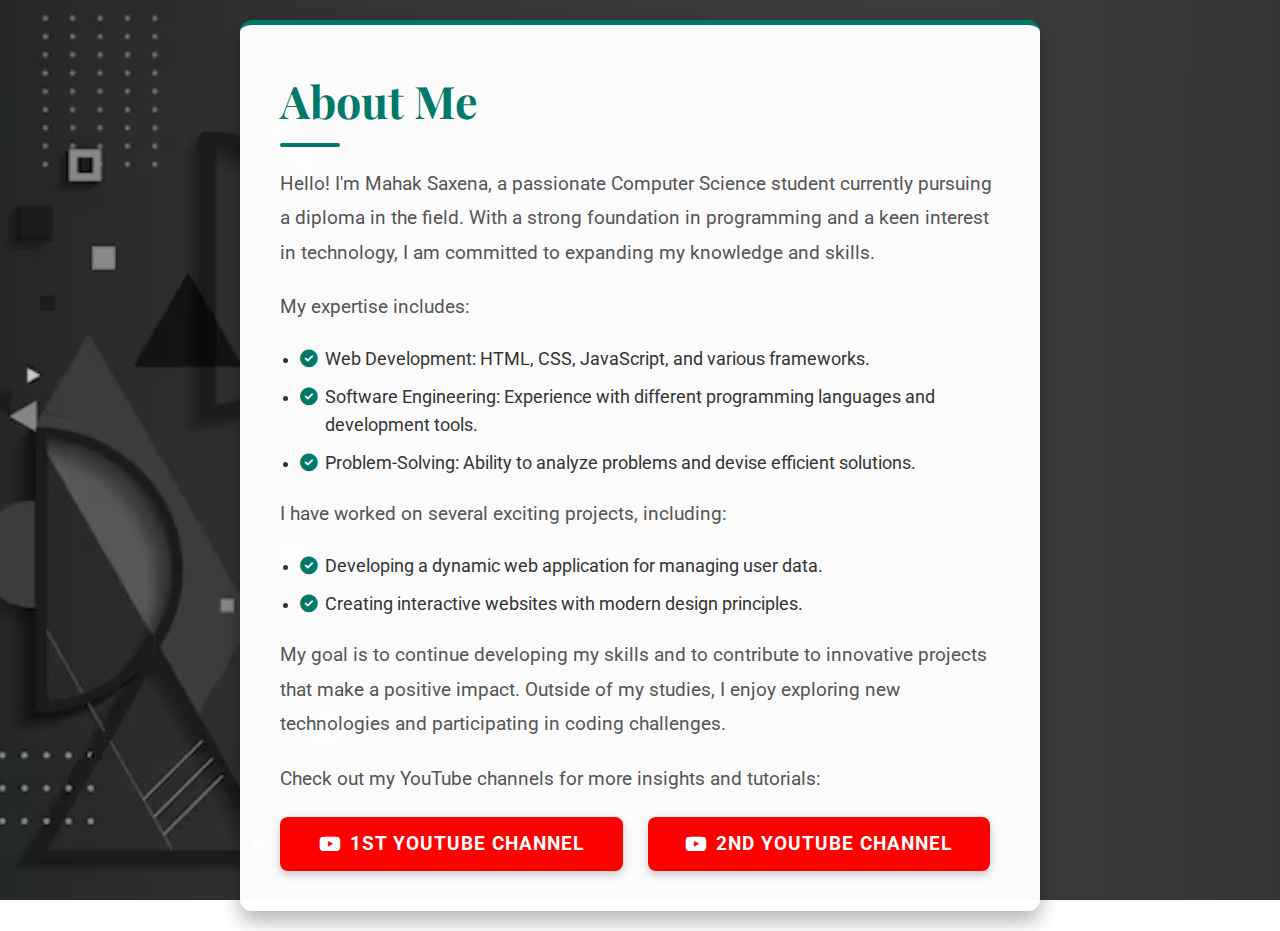
==== about.html @ f51001f7 "Add files via upload" ====
<!DOCTYPE html>
<html lang="en">
<head>
    <meta charset="UTF-8">
    <meta name="viewport" content="width=device-width, initial-scale=1.0">
    <title>Mahak Saxena | About Me</title>
    <link href="https://fonts.googleapis.com/css2?family=Playfair+Display:wght@400;700&family=Roboto:wght@400;700&display=swap" rel="stylesheet">
    <link rel="stylesheet" href="https://cdnjs.cloudflare.com/ajax/libs/font-awesome/6.0.0-beta3/css/all.min.css">
    <style>
        /* Basic Reset */
        * {
            margin: 0;
            padding: 0;
            box-sizing: border-box;
        }

        /* Body Styling */
        body {
            font-family: 'Roboto', sans-serif;
            line-height: 1.6;
            color: #333;
            background: url('creative-geometric-design-space_53876-89787.avif') no-repeat center center fixed; /* Add your background image URL */
            background-size: cover;
            padding: 20px;
            background-attachment: fixed; /* Keeps background fixed on scroll */
        }

        /* About Me Section Styling */
        #about-me {
            background: rgba(255, 255, 255, 0.979); /* Slightly transparent white background */
            padding: 40px;
            border-radius: 12px;
            box-shadow: 0 10px 20px rgba(0, 0, 0, 0.3);
            max-width: 800px;
            margin: 0 auto;
            position: relative;
            overflow: hidden;
            animation: fadeInUp 1s ease-out forwards;
            border-top: 5px solid #00796b; /* Accent line */
        }

        /* Heading Styling */
        #about-me h2 {
            font-family: 'Playfair Display', serif;
            font-size: 2.8em;
            color: #00796b;
            margin-bottom: 20px;
            position: relative;
            padding-bottom: 10px;
            animation: fadeIn 1s ease-out;
        }

        #about-me h2::after {
            content: "";
            position: absolute;
            left: 0;
            bottom: 0;
            width: 60px;
            height: 4px;
            background: #00796b;
            border-radius: 2px;
        }

        /* Paragraph Styling */
        #about-me p {
            font-size: 1.2em;
            margin-bottom: 20px;
            line-height: 1.8;
            color: #555;
            animation: fadeIn 1s ease-out;
        }

        /* List Styling */
        #about-me ul {
            margin: 20px 0;
            padding-left: 20px;
        }

        #about-me ul li {
            margin-bottom: 10px;
            font-size: 1.1em;
            position: relative;
            padding-left: 25px;
            animation: fadeIn 1s ease-out;
        }

        #about-me ul li::before {
            content: "\f058";
            font-family: 'Font Awesome 6 Free';
            font-weight: 900;
            position: absolute;
            left: 0;
            top: 0;
            color: #00796b;
        }

        /* Button Styling */
        .btn {
            display: inline-block;
            padding: 12px 24px;
            font-size: 1.2em;
            color: #fff;
            background-color: #00796b;
            border: none;
            border-radius: 8px;
            text-decoration: none;
            transition: background-color 0.3s, transform 0.3s, box-shadow 0.3s;
            text-transform: uppercase;
            letter-spacing: 1px;
            text-align: center;
            box-shadow: 0 4px 8px rgba(0, 0, 0, 0.2);
            margin-right: 10px; /* Spacing between buttons */
            position: relative;
            overflow: hidden;
        }

        .btn::after {
            content: "";
            position: absolute;
            top: 0;
            left: 0;
            width: 100%;
            height: 100%;
            background: rgba(255, 255, 255, 0.2);
            transform: scaleX(0);
            transform-origin: left;
            transition: transform 0.4s ease;
            z-index: 1;
        }

        .btn:hover::after {
            transform: scaleX(1);
        }

        .btn:hover {
            background-color: #004d40;
            transform: scale(1.05);
            box-shadow: 0 8px 16px rgba(0, 0, 0, 0.3);
        }

        /* YouTube Channel Section Styling */
        .youtube-links {
            display: flex;
            flex-wrap: wrap;
            gap: 15px; /* Space between buttons */
            margin-top: 20px;
        }

        .youtube-links a {
            display: flex;
            align-items: center;
            justify-content: center;
            padding: 12px 24px;
            font-size: 1.2em;
            color: #fff;
            background-color: #ff0000;
            border: none;
            border-radius: 8px;
            text-decoration: none;
            transition: background-color 0.3s, transform 0.3s, box-shadow 0.3s;
            text-transform: uppercase;
            letter-spacing: 1px;
            text-align: center;
            box-shadow: 0 4px 8px rgba(0, 0, 0, 0.2);
            font-weight: bold;
            flex: 1 1 150px; /* Flex properties for responsiveness */
        }

        .youtube-links a:hover {
            background-color: #c8102e;
            transform: scale(1.05);
            box-shadow: 0 8px 16px rgba(0, 0, 0, 0.3);
        }

        .youtube-links i {
            margin-right: 8px;
        }

        /* Keyframe Animations */
        @keyframes fadeInUp {
            from { opacity: 0; transform: translateY(20px); }
            to { opacity: 1; transform: translateY(0); }
        }

        @keyframes fadeIn {
            from { opacity: 0; }
            to { opacity: 1; }
        }
    </style>
</head>
<body>
    <section id="about-me">
        <h2>About Me</h2>
        <p>Hello! I'm Mahak Saxena, a passionate Computer Science student currently pursuing a diploma in the field. With a strong foundation in programming and a keen interest in technology, I am committed to expanding my knowledge and skills.</p>
        
        <p>My expertise includes:</p>
        <ul>
            <li>Web Development: HTML, CSS, JavaScript, and various frameworks.</li>
            <li>Software Engineering: Experience with different programming languages and development tools.</li>
            <li>Problem-Solving: Ability to analyze problems and devise efficient solutions.</li>
        </ul>
        
        <p>I have worked on several exciting projects, including:</p>
        <ul>
            <li>Developing a dynamic web application for managing user data.</li>
            <li>Creating interactive websites with modern design principles.</li>
        </ul>
    
        <p>My goal is to continue developing my skills and to contribute to innovative projects that make a positive impact. Outside of my studies, I enjoy exploring new technologies and participating in coding challenges.</p>
        
        <!-- YouTube Channel Section -->
        <p>Check out my YouTube channels for more insights and tutorials:</p>
        <div class="youtube-links">
            <a href="https://www.youtube.com/@meowlearning0507" class="btn" target="_blank"><i class="fab fa-youtube"></i> 1st YouTube Channel</a>
            <a href="https://www.youtube.com/@MahakSaxena-b6b" class="btn" target="_blank"><i class="fab fa-youtube"></i> 2nd YouTube Channel</a>
        </div>
    </section>
</body>
</html>
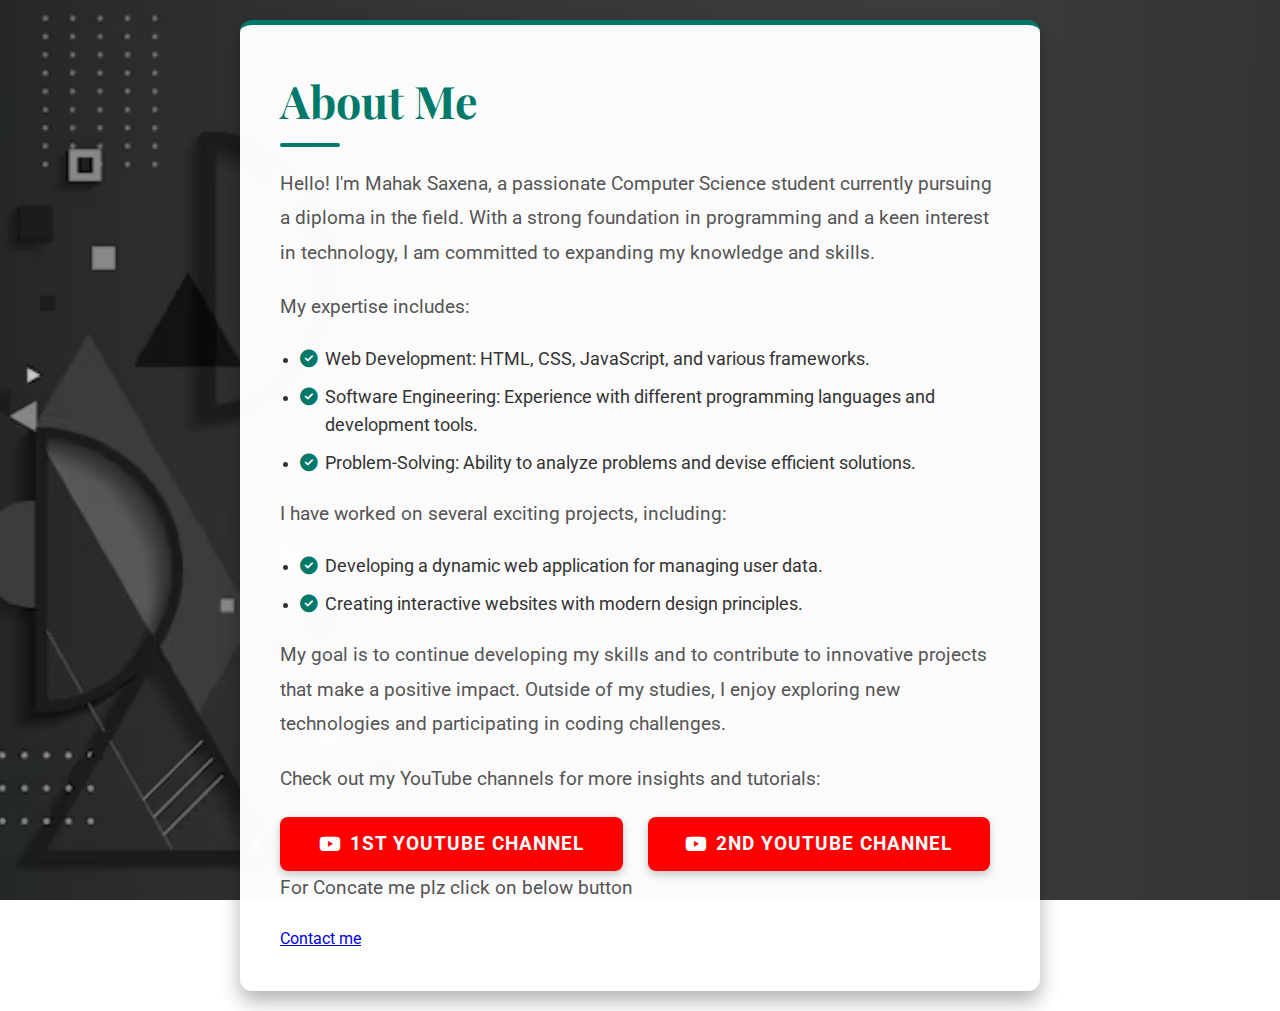
==== commit aa00460d: "about.html" ====
--- a/about.html
+++ b/about.html
@@ -214,6 +214,11 @@
             <a href="https://www.youtube.com/@meowlearning0507" class="btn" target="_blank"><i class="fab fa-youtube"></i> 1st YouTube Channel</a>
             <a href="https://www.youtube.com/@MahakSaxena-b6b" class="btn" target="_blank"><i class="fab fa-youtube"></i> 2nd YouTube Channel</a>
         </div>
+        <!-- For contact Section -->
+        <p>For Concate me plz click on below button</p>
+        <div class="button">
+            <a href="contact.html">Contact me</a>
+        </div>
     </section>
 </body>
 </html>
